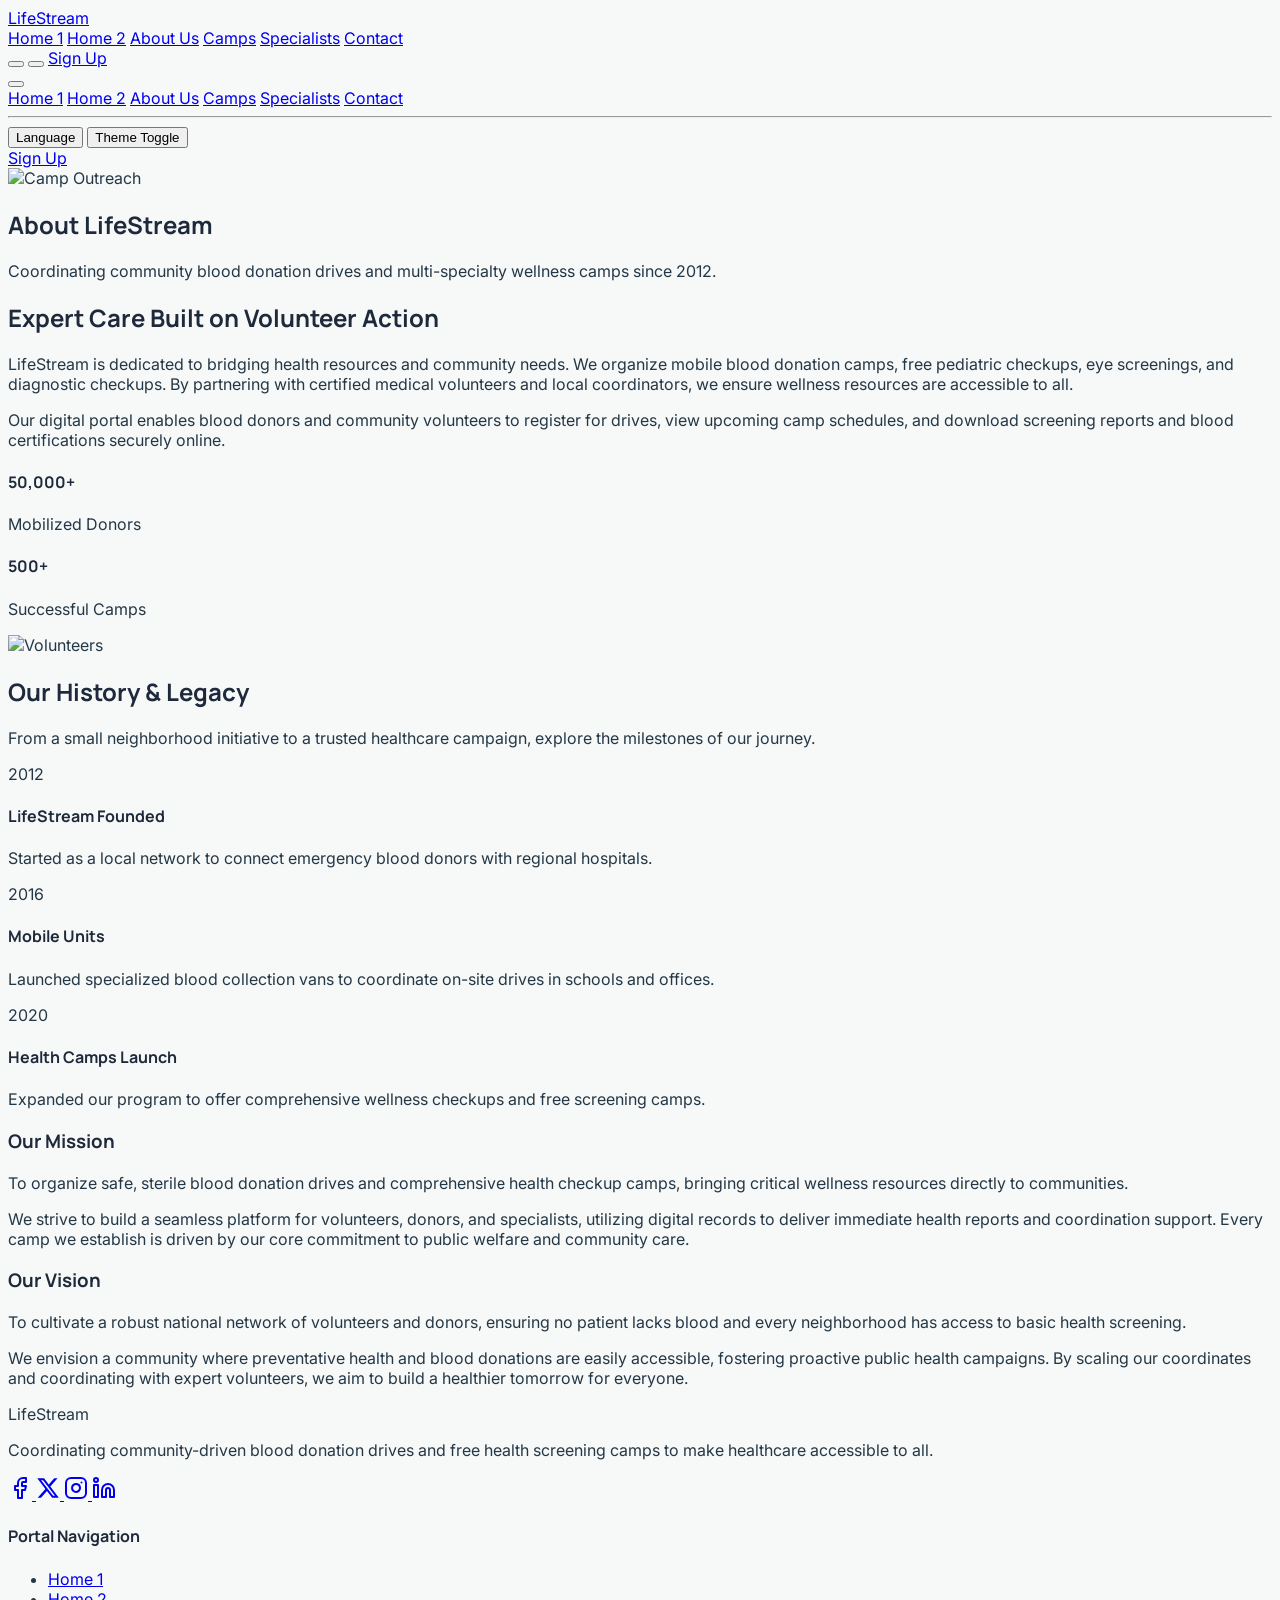
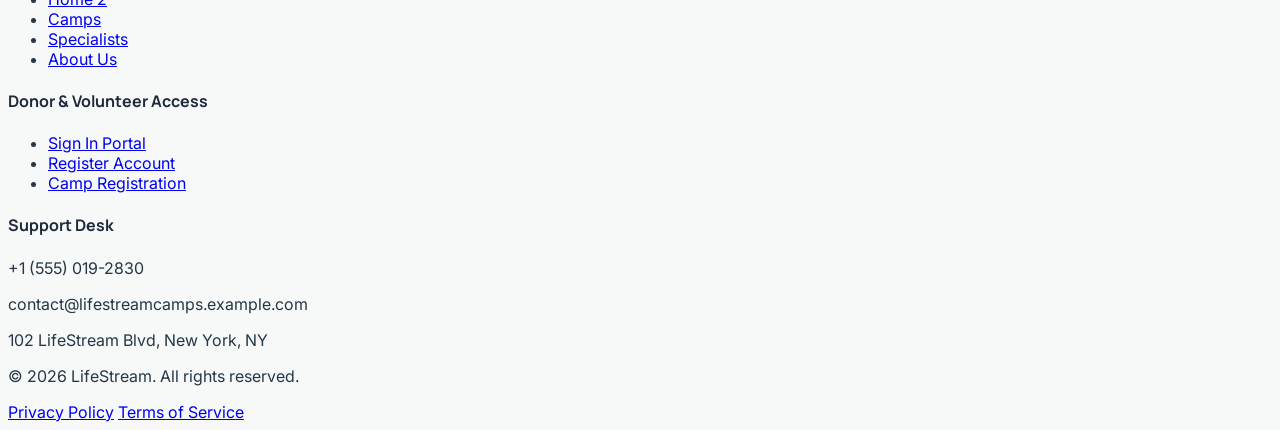
==== about.html @ 820fbcc7 "feat: add favicon, fix RTL toggle, and resolve dark mode contrast issues" ====
<!DOCTYPE html>
<html lang="en" class="light">

<head>
  <meta charset="UTF-8">
  <meta name="viewport" content="width=device-width, initial-scale=1.0">
  <title>LifeStream | About Us</title>
  <meta name="description"
    content="Learn about LifeStream, our mission, vision, and our core dedication to coordinating blood donation drives and free health camps.">

  <!-- Favicon -->
  <link rel="icon" type="image/svg+xml" href="favicon.svg">

  <!-- Tailwind CSS 3 CDN -->
  <script src="https://cdn.tailwindcss.com"></script>
  <script>
    tailwind.config = {
      darkMode: 'class',
      theme: {
        extend: {
          colors: {
            primary: '#D2143A',
            secondary: 'var(--secondary-navy)',
            accent: '#E6A23C',
            softIvory: 'var(--bg-ivory)',
            cardWhite: 'var(--card-white)',
            darkSlate: 'var(--text-slate)',
            primaryHover: '#B10E2E',
            secondaryHover: '#0F172A',
          },
          fontFamily: {
            sans: ['Inter', 'sans-serif'],
            heading: ['Manrope', 'sans-serif'],
          },
          fontSize: {
            '2xs': '0.625rem',
            '3xs': '0.5rem',
          }
        }
      }
    }
  </script>

  <script>
    (function() {
      var saved = localStorage.getItem("hospital-theme");
      var isDark = saved === "dark" || (!saved && window.matchMedia && window.matchMedia("(prefers-color-scheme: dark)").matches);
      if (isDark) {
        document.documentElement.classList.add("dark");
      } else {
        document.documentElement.classList.remove("dark");
      }
    })();
  </script>

  <!-- Custom Styles CSS -->
  <link rel="stylesheet" href="css/style.css">

  <!-- Lucide Icons CDN -->
  <script src="https://unpkg.com/lucide@latest"></script>
</head>

<body
  class="bg-softIvory dark:bg-[#0E1620] text-darkSlate dark:text-gray-200 min-h-screen flex flex-col transition-colors duration-300">

  <!-- Header -->
  <header id="main-header"
    class="sticky top-0 z-40 bg-white/80 dark:bg-[#17222E]/80 backdrop-blur-md border-b border-gray-100 dark:border-gray-800 transition-colors duration-300">
    <div class="max-w-7xl mx-auto px-4 sm:px-6 lg:px-8 h-20 flex items-center justify-between">

      <!-- Brand Logo -->
      <a href="index.html" class="flex items-center gap-3">
        <div
          class="w-10 h-10 rounded-xl bg-primary flex items-center justify-center text-white shadow-md shadow-primary/20">
          <i data-lucide="droplet" class="w-5 h-5"></i>
        </div>
        <span
          class="font-heading text-lg font-extrabold text-secondary dark:text-white leading-tight tracking-tight">LifeStream</span>
      </a>

      <!-- Desktop Nav Link Menu -->
      <nav class="hidden xl:flex items-center gap-8">
        <a href="index.html" class="nav-link text-sm font-medium hover:text-primary transition"
          data-translate="navHome1">Home 1</a>
        <a href="home2.html" class="nav-link text-sm font-medium hover:text-primary transition"
          data-translate="navHome2">Home 2</a>
        <a href="about.html" class="nav-link text-sm font-medium hover:text-primary transition"
          data-translate="navAbout">About Us</a>
        <a href="departments.html" class="nav-link text-sm font-medium hover:text-primary transition"
          data-translate="navDepts">Camps</a>
        <a href="doctors.html" class="nav-link text-sm font-medium hover:text-primary transition"
          data-translate="navDocs">Specialists</a>
        <a href="contact.html" class="nav-link text-sm font-medium hover:text-primary transition"
          data-translate="navContact">Contact</a>
      </nav>

      <!-- CTA & Utility Options -->
      <div class="hidden xl:flex items-center gap-4">

        <!-- RTL Toggle -->
        <button id="lang-toggle-btn"
          class="p-2 border border-gray-200 dark:border-gray-700 rounded-lg hover:bg-gray-50 dark:hover:bg-gray-800 transition text-gray-500 dark:text-gray-400"
          title="Toggle Language/RTL">
          <i data-lucide="arrow-left-right" class="w-4 h-4 text-primary"></i>
        </button>

        <!-- Light/Dark Mode -->
        <button id="theme-toggle-btn"
          class="p-2 border border-gray-200 dark:border-gray-700 rounded-lg hover:bg-gray-50 dark:hover:bg-gray-800 transition text-gray-500 dark:text-gray-400">
          <i id="theme-toggle-icon" data-lucide="moon" class="w-4 h-4"></i>
        </button>

        <!-- Main Sign Up Button -->
        <a id="nav-signup-btn" href="signup.html"
          class="py-2.5 px-5 bg-primary text-white text-sm font-bold rounded-lg hover:bg-primaryHover transition shadow-md shadow-primary/10"
          data-translate="navSignup">
          Sign Up
        </a>
      </div>

      <!-- Mobile navigation menu button -->
      <button id="mobile-menu-btn"
        class="xl:hidden p-2 text-gray-500 dark:text-gray-400 hover:bg-gray-100 dark:hover:bg-gray-800 rounded-lg">
        <i data-lucide="menu" class="w-6 h-6"></i>
      </button>

    </div>

    <!-- Mobile Drawer dropdown -->
    <div id="mobile-menu"
      class="hidden xl:hidden bg-white dark:bg-[#17222E] border-b border-gray-100 dark:border-gray-800 transition-all duration-300">
      <div class="px-4 pt-2 pb-6 space-y-3 flex flex-col">
        <a href="index.html" class="nav-link text-base font-medium py-2">Home 1</a>
        <a href="home2.html" class="nav-link text-base font-medium py-2">Home 2</a>
        <a href="about.html" class="nav-link text-base font-medium py-2">About Us</a>
        <a href="departments.html" class="nav-link text-base font-medium py-2">Camps</a>
        <a href="doctors.html" class="nav-link text-base font-medium py-2">Specialists</a>
        <a href="contact.html" class="nav-link text-base font-medium py-2">Contact</a>

        <hr class="border-gray-100 dark:border-gray-800 my-2">

        <div class="flex items-center justify-between gap-4 py-2">
          <button onclick="window.toggleLanguage()"
            class="flex-1 py-2 border border-gray-200 dark:border-gray-700 text-xs font-semibold rounded-lg flex items-center justify-center gap-1.5">
            <i data-lucide="arrow-left-right" class="w-3.5 h-3.5 text-primary"></i>
            <span>Language</span>
          </button>
          <button onclick="window.toggleTheme()"
            class="flex-1 py-2 border border-gray-200 dark:border-gray-700 text-xs font-semibold rounded-lg flex items-center justify-center gap-1.5 text-gray-500 dark:text-gray-400">
            <i data-lucide="moon" class="w-3.5 h-3.5"></i>
            <span>Theme Toggle</span>
          </button>
        </div>

        <a id="mobile-signup-btn" href="signup.html"
          class="block text-center py-2.5 bg-primary text-white font-bold rounded-lg shadow-sm"
          data-translate="navSignup">Sign Up</a>
      </div>
    </div>
  </header>

  <!-- Title Banner -->
  <section class="relative bg-secondary text-white py-16 text-center overflow-hidden">
    <img src="https://images.pexels.com/photos/6129035/pexels-photo-6129035.jpeg" alt="Camp Outreach"
      class="absolute inset-0 w-full h-full object-cover opacity-35">
    <div class="absolute inset-0 split-hero-overlay opacity-80"></div>
    <div class="max-w-7xl mx-auto px-4 relative z-10">
      <h1 class="text-white text-3xl sm:text-4xl font-extrabold" data-translate="navAbout">About LifeStream</h1>
      <p class="text-gray-300 text-sm mt-3 max-w-xl mx-auto">Coordinating community blood donation drives and multi-specialty wellness camps since 2012.</p>
    </div>
  </section>

  <!-- Institutional Presentation -->
  <section class="max-w-7xl mx-auto px-4 sm:px-6 lg:px-8 py-20 flex-1">
    <div class="grid grid-cols-1 lg:grid-cols-2 gap-12 items-center">
      <div>
        <h2 class="text-3xl font-extrabold text-secondary dark:text-white mb-6">Expert Care Built on Volunteer Action</h2>
        <p class="text-gray-600 dark:text-gray-400 text-sm mb-4 leading-relaxed font-sans">LifeStream is dedicated to bridging health resources and community needs. We organize mobile blood donation camps, free pediatric checkups, eye screenings, and diagnostic checkups. By partnering with certified medical volunteers and local coordinators, we ensure wellness resources are accessible to all.</p>
        <p class="text-gray-600 dark:text-gray-400 text-sm mb-6 leading-relaxed font-sans">Our digital portal enables blood donors and community volunteers to register for drives, view upcoming camp schedules, and download screening reports and blood certifications securely online.</p>

        <div class="grid grid-cols-2 gap-4">
          <div class="p-4 bg-white dark:bg-cardWhite rounded-xl border border-gray-100 dark:border-gray-800">
            <h4 class="font-bold text-primary text-xl">50,000+</h4>
            <p class="text-xs text-gray-500">Mobilized Donors</p>
          </div>
          <div class="p-4 bg-white dark:bg-cardWhite rounded-xl border border-gray-100 dark:border-gray-800">
            <h4 class="font-bold text-primary text-xl">500+</h4>
            <p class="text-xs text-gray-500">Successful Camps</p>
          </div>
        </div>
      </div>

      <div
        class="bg-gray-100 rounded-3xl overflow-hidden shadow-xl border border-gray-100 dark:border-gray-800 h-[380px]">
        <img src="https://images.unsplash.com/photo-1576091160550-2173dba999ef?q=80&w=1200" alt="Volunteers"
          class="w-full h-full object-cover">
      </div>
    </div>
  </section>

  <!-- History & Legacy -->
  <section class="max-w-7xl mx-auto px-4 sm:px-6 lg:px-8 py-20 border-t border-gray-100 dark:border-gray-800">
    <div class="text-center mb-12">
      <h2 class="text-3xl font-extrabold text-secondary dark:text-white mb-4">Our History & Legacy</h2>
      <p class="text-gray-600 dark:text-gray-400 text-sm max-w-2xl mx-auto">From a small neighborhood initiative to a trusted healthcare campaign, explore the milestones of our journey.</p>
    </div>
    
    <div class="grid grid-cols-1 md:grid-cols-3 gap-8">
      <!-- 2012 -->
      <div class="p-8 bg-white dark:bg-cardWhite rounded-2xl border border-gray-100 dark:border-gray-800 shadow-sm relative overflow-hidden group hover:-translate-y-1 transition-all duration-300">
        <div class="absolute top-0 right-0 w-24 h-24 bg-primary/5 rounded-bl-full -mr-4 -mt-4 transition-transform group-hover:scale-110"></div>
        <span class="text-primary font-extrabold text-3xl block mb-4">2012</span>
        <h4 class="text-lg font-bold text-secondary dark:text-white mb-2 relative z-10">LifeStream Founded</h4>
        <p class="text-gray-600 dark:text-gray-400 text-sm leading-relaxed relative z-10">Started as a local network to connect emergency blood donors with regional hospitals.</p>
      </div>
      <!-- 2016 -->
      <div class="p-8 bg-white dark:bg-cardWhite rounded-2xl border border-gray-100 dark:border-gray-800 shadow-sm relative overflow-hidden group hover:-translate-y-1 transition-all duration-300">
        <div class="absolute top-0 right-0 w-24 h-24 bg-primary/5 rounded-bl-full -mr-4 -mt-4 transition-transform group-hover:scale-110"></div>
        <span class="text-primary font-extrabold text-3xl block mb-4">2016</span>
        <h4 class="text-lg font-bold text-secondary dark:text-white mb-2 relative z-10">Mobile Units</h4>
        <p class="text-gray-600 dark:text-gray-400 text-sm leading-relaxed relative z-10">Launched specialized blood collection vans to coordinate on-site drives in schools and offices.</p>
      </div>
      <!-- 2020 -->
      <div class="p-8 bg-white dark:bg-cardWhite rounded-2xl border border-gray-100 dark:border-gray-800 shadow-sm relative overflow-hidden group hover:-translate-y-1 transition-all duration-300">
        <div class="absolute top-0 right-0 w-24 h-24 bg-primary/5 rounded-bl-full -mr-4 -mt-4 transition-transform group-hover:scale-110"></div>
        <span class="text-primary font-extrabold text-3xl block mb-4">2020</span>
        <h4 class="text-lg font-bold text-secondary dark:text-white mb-2 relative z-10">Health Camps Launch</h4>
        <p class="text-gray-600 dark:text-gray-400 text-sm leading-relaxed relative z-10">Expanded our program to offer comprehensive wellness checkups and free screening camps.</p>
      </div>
    </div>
  </section>

  <!-- Mission & Vision -->
  <section class="bg-white dark:bg-[#111A24] py-20 transition-colors duration-300">
    <div class="max-w-7xl mx-auto px-4 sm:px-6 lg:px-8">
      <div class="grid grid-cols-1 md:grid-cols-2 gap-8">
        <div class="p-8 bg-softIvory dark:bg-cardWhite border border-gray-100 dark:border-gray-800 rounded-2xl">
          <h3 class="text-xl font-bold text-secondary dark:text-white mb-4">Our Mission</h3>
          <p class="text-gray-600 dark:text-gray-400 text-sm leading-relaxed mb-4">To organize safe, sterile blood donation drives and comprehensive health checkup camps, bringing critical wellness resources directly to communities.</p>
          <p class="text-gray-600 dark:text-gray-400 text-sm leading-relaxed">We strive to build a seamless platform for volunteers, donors, and specialists, utilizing digital records to deliver immediate health reports and coordination support. Every camp we establish is driven by our core commitment to public welfare and community care.</p>
        </div>
        <div class="p-8 bg-softIvory dark:bg-cardWhite border border-gray-100 dark:border-gray-800 rounded-2xl">
          <h3 class="text-xl font-bold text-secondary dark:text-white mb-4">Our Vision</h3>
          <p class="text-gray-600 dark:text-gray-400 text-sm leading-relaxed mb-4">To cultivate a robust national network of volunteers and donors, ensuring no patient lacks blood and every neighborhood has access to basic health screening.</p>
          <p class="text-gray-600 dark:text-gray-400 text-sm leading-relaxed">We envision a community where preventative health and blood donations are easily accessible, fostering proactive public health campaigns. By scaling our coordinates and coordinating with expert volunteers, we aim to build a healthier tomorrow for everyone.</p>
        </div>
      </div>
    </div>
  </section>

  <!-- Footer -->
  <footer id="main-footer"
    class="bg-[#1E293B] dark:bg-[#17222E] text-white pt-16 pb-8 border-t border-white/5 transition-colors duration-300">
    <div class="max-w-7xl mx-auto px-4 sm:px-6 lg:px-8 grid grid-cols-1 md:grid-cols-4 gap-12 mb-12">
      <div>
        <div class="flex items-center gap-3 mb-6">
          <div class="w-10 h-10 rounded-xl bg-primary flex items-center justify-center text-white">
            <i data-lucide="droplet" class="w-5 h-5"></i>
          </div>
          <span class="font-heading text-base font-extrabold tracking-tight">LifeStream</span>
        </div>
        <p class="text-gray-400 text-xs leading-relaxed max-w-xs mb-6" data-translate="footerText">
          Coordinating community-driven blood donation drives and free health screening camps to make healthcare accessible to all.
        </p>
        <div class="flex gap-3">
          <a href="#" onclick="event.preventDefault();" class="w-8 h-8 rounded-lg bg-white/5 hover:bg-primary hover:text-white flex items-center justify-center text-gray-400 transition" title="Facebook">
            <svg xmlns="http://www.w3.org/2000/svg" width="24" height="24" viewBox="0 0 24 24" fill="none" stroke="currentColor" stroke-width="2" stroke-linecap="round" stroke-linejoin="round" class="w-4 h-4"><path d="M18 2h-3a5 5 0 0 0-5 5v3H7v4h3v8h4v-8h3l1-4h-4V7a1 1 0 0 1 1-1h3z"></path></svg>
          </a>
          <a href="#" onclick="event.preventDefault();" class="w-8 h-8 rounded-lg bg-white/5 hover:bg-primary hover:text-white flex items-center justify-center text-gray-400 transition" title="X (Twitter)">
            <svg xmlns="http://www.w3.org/2000/svg" width="24" height="24" viewBox="0 0 24 24" fill="currentColor" class="w-4 h-4"><path d="M18.244 2.25h3.308l-7.227 8.26 8.502 11.24H16.17l-5.214-6.817L4.99 21.75H1.68l7.73-8.835L1.254 2.25H8.08l4.713 6.231zm-1.161 17.52h1.833L7.084 4.126H5.117z"/></svg>
          </a>
          <a href="#" onclick="event.preventDefault();" class="w-8 h-8 rounded-lg bg-white/5 hover:bg-primary hover:text-white flex items-center justify-center text-gray-400 transition" title="Instagram">
            <svg xmlns="http://www.w3.org/2000/svg" width="24" height="24" viewBox="0 0 24 24" fill="none" stroke="currentColor" stroke-width="2" stroke-linecap="round" stroke-linejoin="round" class="w-4 h-4"><rect width="20" height="20" x="2" y="2" rx="5" ry="5"></rect><path d="M16 11.37A4 4 0 1 1 12.63 8 4 4 0 0 1 16 11.37z"></path><line x1="17.5" x2="17.51" y1="6.5" y2="6.5"></line></svg>
          </a>
          <a href="#" onclick="event.preventDefault();" class="w-8 h-8 rounded-lg bg-white/5 hover:bg-primary hover:text-white flex items-center justify-center text-gray-400 transition" title="LinkedIn">
            <svg xmlns="http://www.w3.org/2000/svg" width="24" height="24" viewBox="0 0 24 24" fill="none" stroke="currentColor" stroke-width="2" stroke-linecap="round" stroke-linejoin="round" class="w-4 h-4"><path d="M16 8a6 6 0 0 1 6 6v7h-4v-7a2 2 0 0 0-2-2 2 2 0 0 0-2 2v7h-4v-7a6 6 0 0 1 6-6z"></path><rect width="4" height="12" x="2" y="9"></rect><circle cx="4" cy="4" r="2"></circle></svg>
          </a>
        </div>
      </div>

      <div>
        <h4 class="font-extrabold text-sm mb-6 uppercase tracking-wider text-primary">Portal Navigation</h4>
        <ul class="space-y-3.5 text-xs text-gray-400">
          <li><a href="index.html" class="hover:text-white transition">Home 1</a></li>
          <li><a href="home2.html" class="hover:text-white transition">Home 2</a></li>
          <li><a href="departments.html" class="hover:text-white transition">Camps</a></li>
          <li><a href="doctors.html" class="hover:text-white transition">Specialists</a></li>
          <li><a href="about.html" class="hover:text-white transition">About Us</a></li>
        </ul>
      </div>

      <div>
        <h4 class="font-extrabold text-sm mb-6 uppercase tracking-wider text-primary">Donor & Volunteer Access</h4>
        <ul class="space-y-3.5 text-xs text-gray-400">
          <li><a href="login.html" class="hover:text-white transition">Sign In Portal</a></li>
          <li><a href="signup.html" class="hover:text-white transition">Register Account</a></li>
          <li><a href="contact.html" class="hover:text-white transition">Camp Registration</a></li>
        </ul>
      </div>

      <div>
        <h4 class="font-extrabold text-sm mb-6 uppercase tracking-wider text-primary">Support Desk</h4>
        <div class="space-y-4 text-xs text-gray-400">
          <p class="flex items-center gap-2"><i data-lucide="phone" class="w-4 h-4 text-primary shrink-0"></i> <span>+1 (555) 019-2830</span></p>
          <p class="flex items-center gap-2"><i data-lucide="mail" class="w-4 h-4 text-primary shrink-0"></i> <span>contact@lifestreamcamps.example.com</span></p>
          <p class="flex items-center gap-2"><i data-lucide="map-pin" class="w-4 h-4 text-primary shrink-0"></i> <span>102 LifeStream Blvd, New York, NY</span></p>
        </div>
      </div>
    </div>

    <div
      class="max-w-7xl mx-auto px-4 sm:px-6 lg:px-8 border-t border-white/5 pt-8 text-center flex flex-col sm:flex-row justify-between items-center gap-4 text-xs text-gray-500">
      <p>&copy; 2026 LifeStream. All rights reserved.</p>
      <div class="flex gap-6">
        <a href="#" onclick="event.preventDefault();" class="hover:underline">Privacy Policy</a>
        <a href="#" onclick="event.preventDefault();" class="hover:underline">Terms of Service</a>
      </div>
    </div>
  </footer>

  <div id="toast-container" class="fixed bottom-6 right-6 z-50 flex flex-col gap-3 max-w-sm pointer-events-none"></div>

  <!-- Scripts -->
  <script src="js/data.js"></script>
  <script src="js/app.js"></script>
</body>

</html>
---- css/style.css ----
/* Hospital Outpatient Appointment Portal - Custom Styling */

@import url('https://fonts.googleapis.com/css2?family=Manrope:wght@400;500;600;700;800&family=Inter:wght@300;400;500;600;700&display=swap');

:root {
  --primary-teal: #D2143A;
  --secondary-navy: #1E293B;
  --accent-amber: #E6A23C;
  --bg-ivory: #F7F9F8;
  --card-white: #FFFFFF;
  --text-slate: #243746;
  
  --primary-teal-hover: #B10E2E;
  --secondary-navy-hover: #0F172A;
}

/* Base resets & typography */
body {
  font-family: 'Inter', sans-serif;
  background-color: var(--bg-ivory);
  color: var(--text-slate);
  transition: background-color 0.3s ease, color 0.3s ease;
  overflow-x: hidden;
}

h1, h2, h3, h4, h5, h6 {
  font-family: 'Manrope', sans-serif;
  color: var(--secondary-navy);
}

/* Custom Scrollbar */
::-webkit-scrollbar {
  width: 8px;
}
::-webkit-scrollbar-track {
  background: #F1F1F1;
}
::-webkit-scrollbar-thumb {
  background: var(--primary-teal);
  border-radius: 4px;
}
::-webkit-scrollbar-thumb:hover {
  background: var(--primary-teal-hover);
}

/* Light / Dark Mode customizations */
.dark {
  --bg-ivory: #0E1620;
  --card-white: #17222E;
  --text-slate: #E2E8F0;
  --secondary-navy: #F7F9F8;
}

.dark h1, .dark h2, .dark h3, .dark h4, .dark h5, .dark h6 {
  color: #FFFFFF;
}

/* Fade-in Transition for SPA Views */
.view-section {
  display: none;
  opacity: 0;
  transform: translateY(10px);
  transition: opacity 0.4s ease, transform 0.4s ease;
}

.view-section.active {
  display: block;
  opacity: 1;
  transform: translateY(0);
}

/* Premium shadows & hover effects */
.premium-shadow {
  box-shadow: 0 4px 20px -2px rgba(22, 50, 79, 0.05), 0 2px 8px -1px rgba(22, 50, 79, 0.03);
}

.premium-shadow-hover {
  transition: transform 0.3s cubic-bezier(0.16, 1, 0.3, 1), box-shadow 0.3s ease;
}

.premium-shadow-hover:hover {
  transform: translateY(-4px);
  box-shadow: 0 20px 25px -5px rgba(22, 50, 79, 0.08), 0 10px 10px -5px rgba(22, 50, 79, 0.04);
}

/* Split Hero layout gradient overlay */
.split-hero-overlay {
  background: linear-gradient(135deg, rgba(30, 41, 59, 0.9) 0%, rgba(210, 20, 58, 0.8) 100%);
}

/* Glassmorphism subtle overlay */
.glass-effect {
  background: rgba(255, 255, 255, 0.7);
  backdrop-filter: blur(12px);
  -webkit-backdrop-filter: blur(12px);
  border: 1px solid rgba(255, 255, 255, 0.2);
}

.dark .glass-effect {
  background: rgba(23, 34, 46, 0.7);
  border: 1px solid rgba(255, 255, 255, 0.05);
}

/* Button & interactive animations */
.btn-primary {
  background-color: var(--primary-teal);
  color: #FFFFFF;
  transition: all 0.2s ease;
}
.btn-primary:hover {
  background-color: var(--primary-teal-hover);
  transform: translateY(-1px);
}

.btn-secondary {
  background-color: var(--secondary-navy);
  color: #FFFFFF;
  transition: all 0.2s ease;
}
.btn-secondary:hover {
  background-color: var(--secondary-navy-hover);
  transform: translateY(-1px);
}

/* RTL Text-Alignment Utility Override */
[dir="rtl"] {
  text-align: right;
}

[dir="rtl"] .rtl-left-align {
  text-align: left;
}

[dir="rtl"] .rtl-flex-row-reverse {
  flex-direction: row-reverse;
}

/* Pulse Glow for Status */
.status-glow-active {
  box-shadow: 0 0 0 0 rgba(8, 127, 140, 0.7);
  animation: pulse-active 2s infinite;
}

@keyframes pulse-active {
  0% {
    transform: scale(0.95);
    box-shadow: 0 0 0 0 rgba(8, 127, 140, 0.7);
  }
  70% {
    transform: scale(1);
    box-shadow: 0 0 0 6px rgba(8, 127, 140, 0);
  }
  100% {
    transform: scale(0.95);
    box-shadow: 0 0 0 0 rgba(8, 127, 140, 0);
  }
}
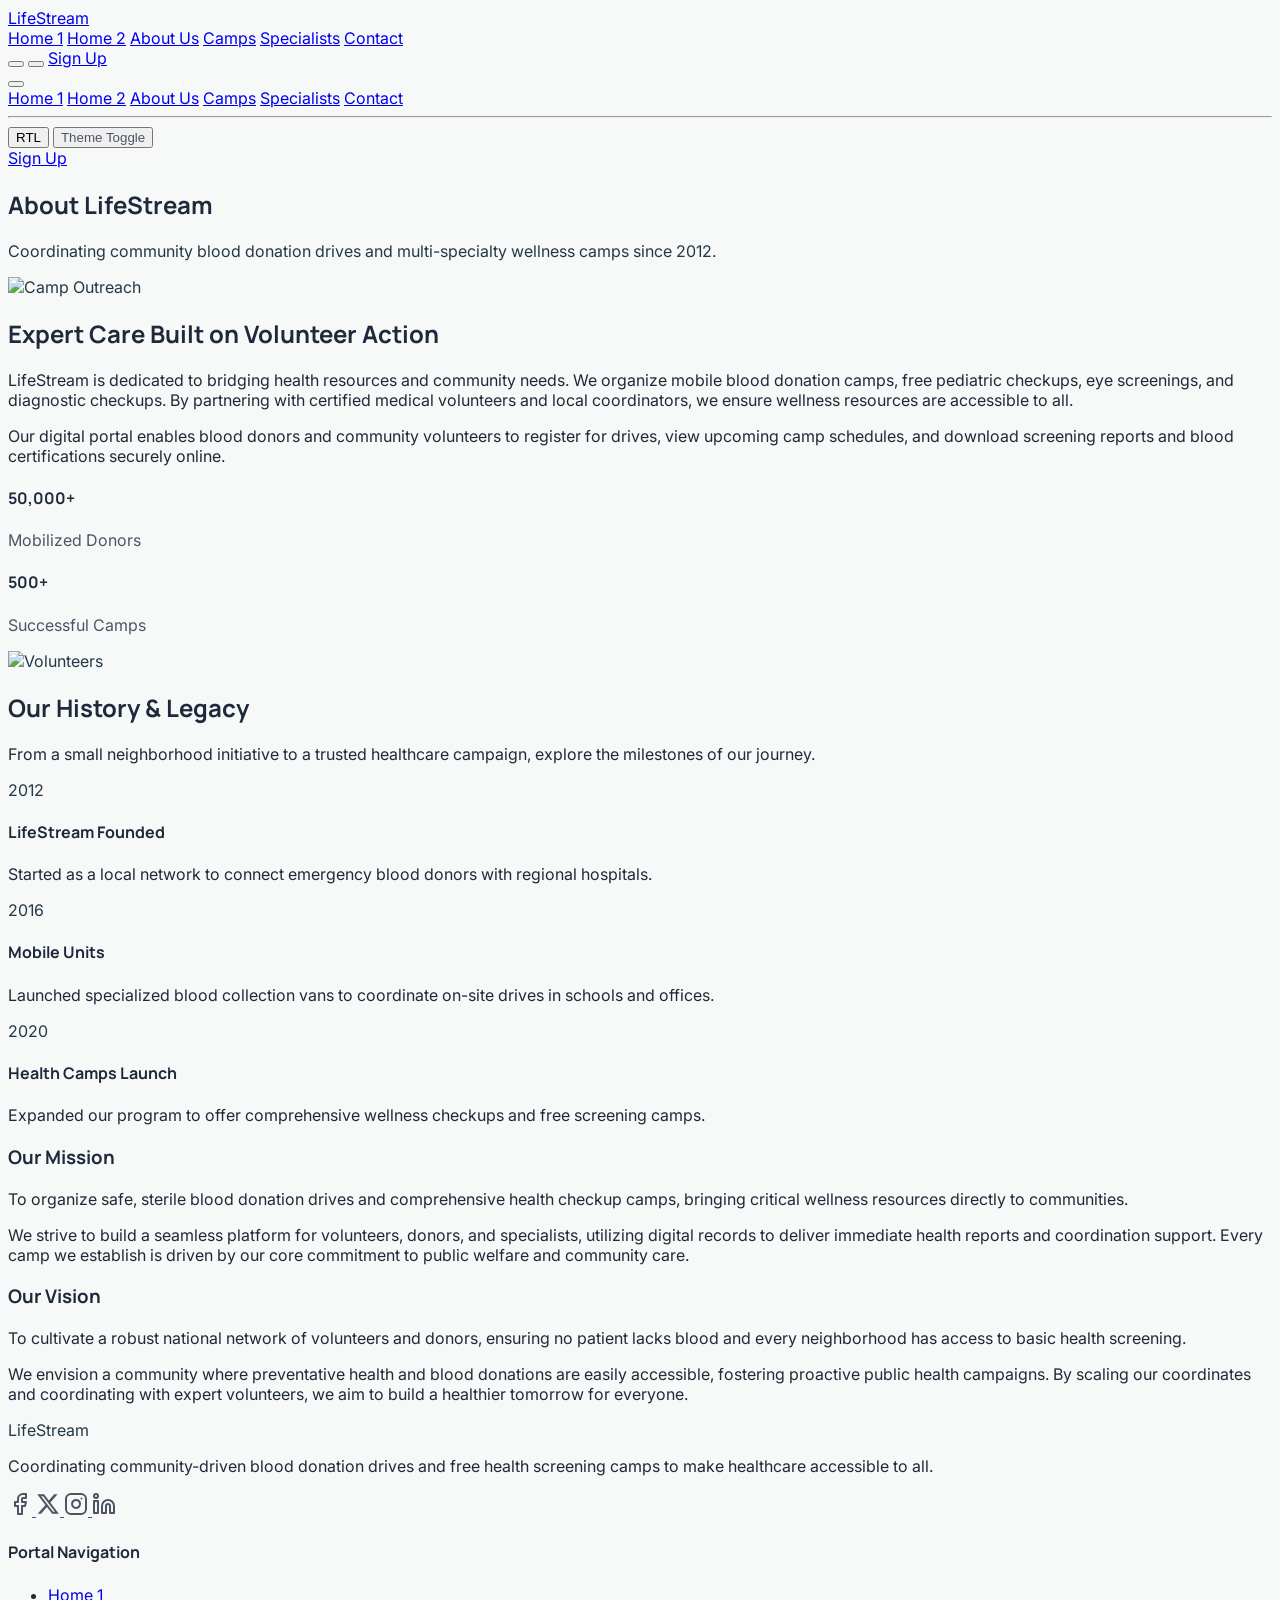
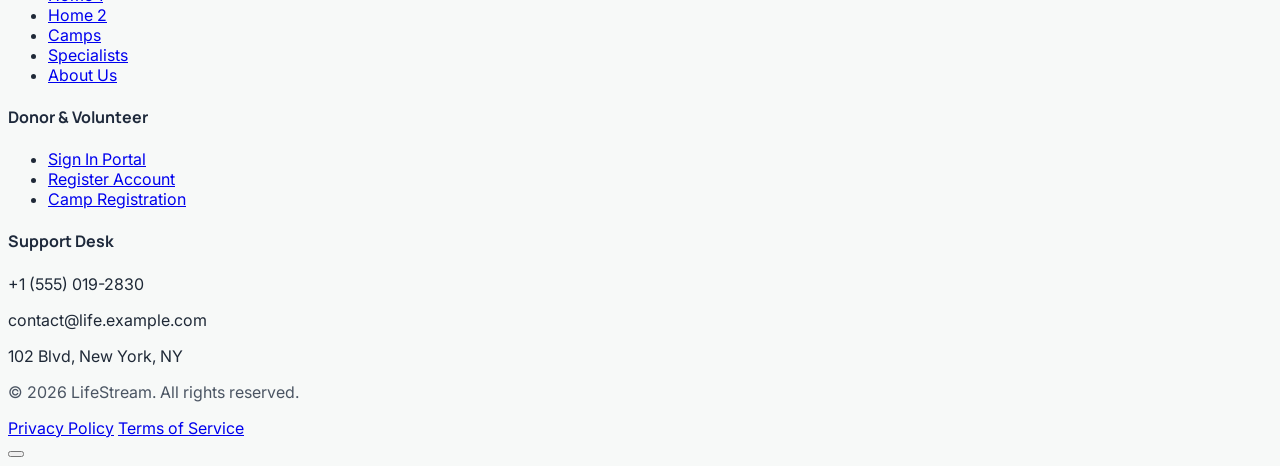
==== commit 75a5c2dc: "U" ====
--- a/about.html
+++ b/about.html
@@ -33,8 +33,12 @@
             heading: ['Manrope', 'sans-serif'],
           },
           fontSize: {
-            '2xs': '0.625rem',
-            '3xs': '0.5rem',
+            '2xs': '0.675rem',
+            '3xs': '0.55rem',
+            'xs': '0.8rem',
+            'sm': '0.925rem',
+            'base': '1.05rem',
+            'lg': '1.175rem',
           }
         }
       }
@@ -61,7 +65,7 @@
 </head>
 
 <body
-  class="bg-softIvory dark:bg-[#0E1620] text-darkSlate dark:text-gray-200 min-h-screen flex flex-col transition-colors duration-300">
+  class="bg-softIvory dark:bg-[#0E1620] text-darkSlate dark:text-gray-200 min-h-screen flex flex-col transition-colors duration-300 watermark-bg">
 
   <!-- Header -->
   <header id="main-header"
@@ -79,7 +83,7 @@
       </a>
 
       <!-- Desktop Nav Link Menu -->
-      <nav class="hidden xl:flex items-center gap-8">
+      <nav class="hidden lg:flex items-center lg:gap-4 xl:gap-8">
         <a href="index.html" class="nav-link text-sm font-medium hover:text-primary transition"
           data-translate="navHome1">Home 1</a>
         <a href="home2.html" class="nav-link text-sm font-medium hover:text-primary transition"
@@ -95,7 +99,7 @@
       </nav>
 
       <!-- CTA & Utility Options -->
-      <div class="hidden xl:flex items-center gap-4">
+      <div class="hidden lg:flex items-center gap-3 xl:gap-4">
 
         <!-- RTL Toggle -->
         <button id="lang-toggle-btn"
@@ -107,7 +111,7 @@
         <!-- Light/Dark Mode -->
         <button id="theme-toggle-btn"
           class="p-2 border border-gray-200 dark:border-gray-700 rounded-lg hover:bg-gray-50 dark:hover:bg-gray-800 transition text-gray-500 dark:text-gray-400">
-          <i id="theme-toggle-icon" data-lucide="moon" class="w-4 h-4"></i>
+          <i id="theme-toggle-icon" data-lucide="moon" class="w-4 h-4 text-primary"></i>
         </button>
 
         <!-- Main Sign Up Button -->
@@ -120,7 +124,7 @@
 
       <!-- Mobile navigation menu button -->
       <button id="mobile-menu-btn"
-        class="xl:hidden p-2 text-gray-500 dark:text-gray-400 hover:bg-gray-100 dark:hover:bg-gray-800 rounded-lg">
+        class="lg:hidden p-2 text-gray-500 dark:text-gray-400 hover:bg-gray-100 dark:hover:bg-gray-800 rounded-lg">
         <i data-lucide="menu" class="w-6 h-6"></i>
       </button>
 
@@ -128,7 +132,7 @@
 
     <!-- Mobile Drawer dropdown -->
     <div id="mobile-menu"
-      class="hidden xl:hidden bg-white dark:bg-[#17222E] border-b border-gray-100 dark:border-gray-800 transition-all duration-300">
+      class="hidden lg:hidden bg-white dark:bg-[#17222E] border-b border-gray-100 dark:border-gray-800 transition-all duration-300">
       <div class="px-4 pt-2 pb-6 space-y-3 flex flex-col">
         <a href="index.html" class="nav-link text-base font-medium py-2">Home 1</a>
         <a href="home2.html" class="nav-link text-base font-medium py-2">Home 2</a>
@@ -143,11 +147,11 @@
           <button onclick="window.toggleLanguage()"
             class="flex-1 py-2 border border-gray-200 dark:border-gray-700 text-xs font-semibold rounded-lg flex items-center justify-center gap-1.5">
             <i data-lucide="arrow-left-right" class="w-3.5 h-3.5 text-primary"></i>
-            <span>Language</span>
+            <span>RTL</span>
           </button>
           <button onclick="window.toggleTheme()"
             class="flex-1 py-2 border border-gray-200 dark:border-gray-700 text-xs font-semibold rounded-lg flex items-center justify-center gap-1.5 text-gray-500 dark:text-gray-400">
-            <i data-lucide="moon" class="w-3.5 h-3.5"></i>
+            <i id="mobile-theme-icon" data-lucide="moon" class="w-3.5 h-3.5 text-primary"></i>
             <span>Theme Toggle</span>
           </button>
         </div>
@@ -160,13 +164,19 @@
   </header>
 
   <!-- Title Banner -->
-  <section class="relative bg-secondary text-white py-16 text-center overflow-hidden">
-    <img src="https://images.pexels.com/photos/6129035/pexels-photo-6129035.jpeg" alt="Camp Outreach"
-      class="absolute inset-0 w-full h-full object-cover opacity-35">
-    <div class="absolute inset-0 split-hero-overlay opacity-80"></div>
-    <div class="max-w-7xl mx-auto px-4 relative z-10">
-      <h1 class="text-white text-3xl sm:text-4xl font-extrabold" data-translate="navAbout">About LifeStream</h1>
-      <p class="text-gray-300 text-sm mt-3 max-w-xl mx-auto">Coordinating community blood donation drives and multi-specialty wellness camps since 2012.</p>
+  <section class="relative bg-secondary text-white overflow-hidden py-16 lg:py-20">
+    <div class="absolute inset-0 split-hero-overlay opacity-90"></div>
+    <div class="max-w-7xl mx-auto px-4 sm:px-6 lg:px-8 relative z-10 grid grid-cols-1 lg:grid-cols-12 gap-8 lg:gap-12 items-center">
+      <div class="lg:col-span-7 text-center lg:text-left">
+        <h1 class="text-white text-3xl sm:text-4xl lg:text-5xl font-extrabold leading-tight" data-translate="navAbout">About LifeStream</h1>
+        <p class="text-gray-300 text-sm sm:text-base mt-4 max-w-xl mx-auto lg:mx-0">Coordinating community blood donation drives and multi-specialty wellness camps since 2012.</p>
+      </div>
+      <div class="lg:col-span-5 relative">
+        <div class="absolute inset-0 bg-primary rounded-2xl rotate-3 opacity-20"></div>
+        <div class="relative rounded-2xl overflow-hidden shadow-xl border-2 border-white/10">
+          <img src="https://sbfindia.org/wp-content/uploads/2021/06/201085013_2586274251675097_1615532398646337329_n.jpg" alt="Camp Outreach" class="w-full h-48 sm:h-64 md:h-[400px] lg:h-64 object-cover">
+        </div>
+      </div>
     </div>
   </section>
 
@@ -192,7 +202,7 @@
 
       <div
         class="bg-gray-100 rounded-3xl overflow-hidden shadow-xl border border-gray-100 dark:border-gray-800 h-[380px]">
-        <img src="https://images.unsplash.com/photo-1576091160550-2173dba999ef?q=80&w=1200" alt="Volunteers"
+        <img src="https://easternmirror-assets.s3.ap-south-1.amazonaws.com/images/article/World%20Blood%20Donor%20Day-1750256791049.jpeg" alt="Volunteers"
           class="w-full h-full object-cover">
       </div>
     </div>
@@ -250,66 +260,66 @@
 
   <!-- Footer -->
   <footer id="main-footer"
-    class="bg-[#1E293B] dark:bg-[#17222E] text-white pt-16 pb-8 border-t border-white/5 transition-colors duration-300">
-    <div class="max-w-7xl mx-auto px-4 sm:px-6 lg:px-8 grid grid-cols-1 md:grid-cols-4 gap-12 mb-12">
+    class="bg-white dark:bg-[#17222E] text-darkSlate dark:text-gray-300 pt-16 pb-8 border-t border-gray-100 dark:border-gray-800/50 transition-colors duration-300">
+    <div class="max-w-7xl mx-auto px-4 sm:px-6 lg:px-8 grid grid-cols-1 md:grid-cols-2 lg:grid-cols-4 gap-8 md:gap-12 mb-12">
       <div>
         <div class="flex items-center gap-3 mb-6">
           <div class="w-10 h-10 rounded-xl bg-primary flex items-center justify-center text-white">
             <i data-lucide="droplet" class="w-5 h-5"></i>
           </div>
-          <span class="font-heading text-base font-extrabold tracking-tight">LifeStream</span>
-        </div>
-        <p class="text-gray-400 text-xs leading-relaxed max-w-xs mb-6" data-translate="footerText">
+          <span class="font-heading text-lg font-extrabold tracking-tight leading-tight text-secondary dark:text-white">LifeStream</span>
+        </div>
+        <p class="text-gray-600 dark:text-gray-400 text-sm leading-relaxed max-w-xs mb-6" data-translate="footerText">
           Coordinating community-driven blood donation drives and free health screening camps to make healthcare accessible to all.
         </p>
         <div class="flex gap-3">
-          <a href="#" onclick="event.preventDefault();" class="w-8 h-8 rounded-lg bg-white/5 hover:bg-primary hover:text-white flex items-center justify-center text-gray-400 transition" title="Facebook">
+          <a href="#" onclick="event.preventDefault();" class="w-8 h-8 rounded-lg bg-gray-100 dark:bg-white/5 hover:bg-primary hover:text-white flex items-center justify-center text-gray-500 dark:text-gray-400 transition" title="Facebook">
             <svg xmlns="http://www.w3.org/2000/svg" width="24" height="24" viewBox="0 0 24 24" fill="none" stroke="currentColor" stroke-width="2" stroke-linecap="round" stroke-linejoin="round" class="w-4 h-4"><path d="M18 2h-3a5 5 0 0 0-5 5v3H7v4h3v8h4v-8h3l1-4h-4V7a1 1 0 0 1 1-1h3z"></path></svg>
           </a>
-          <a href="#" onclick="event.preventDefault();" class="w-8 h-8 rounded-lg bg-white/5 hover:bg-primary hover:text-white flex items-center justify-center text-gray-400 transition" title="X (Twitter)">
+          <a href="#" onclick="event.preventDefault();" class="w-8 h-8 rounded-lg bg-gray-100 dark:bg-white/5 hover:bg-primary hover:text-white flex items-center justify-center text-gray-500 dark:text-gray-400 transition" title="X (Twitter)">
             <svg xmlns="http://www.w3.org/2000/svg" width="24" height="24" viewBox="0 0 24 24" fill="currentColor" class="w-4 h-4"><path d="M18.244 2.25h3.308l-7.227 8.26 8.502 11.24H16.17l-5.214-6.817L4.99 21.75H1.68l7.73-8.835L1.254 2.25H8.08l4.713 6.231zm-1.161 17.52h1.833L7.084 4.126H5.117z"/></svg>
           </a>
-          <a href="#" onclick="event.preventDefault();" class="w-8 h-8 rounded-lg bg-white/5 hover:bg-primary hover:text-white flex items-center justify-center text-gray-400 transition" title="Instagram">
+          <a href="#" onclick="event.preventDefault();" class="w-8 h-8 rounded-lg bg-gray-100 dark:bg-white/5 hover:bg-primary hover:text-white flex items-center justify-center text-gray-500 dark:text-gray-400 transition" title="Instagram">
             <svg xmlns="http://www.w3.org/2000/svg" width="24" height="24" viewBox="0 0 24 24" fill="none" stroke="currentColor" stroke-width="2" stroke-linecap="round" stroke-linejoin="round" class="w-4 h-4"><rect width="20" height="20" x="2" y="2" rx="5" ry="5"></rect><path d="M16 11.37A4 4 0 1 1 12.63 8 4 4 0 0 1 16 11.37z"></path><line x1="17.5" x2="17.51" y1="6.5" y2="6.5"></line></svg>
           </a>
-          <a href="#" onclick="event.preventDefault();" class="w-8 h-8 rounded-lg bg-white/5 hover:bg-primary hover:text-white flex items-center justify-center text-gray-400 transition" title="LinkedIn">
+          <a href="#" onclick="event.preventDefault();" class="w-8 h-8 rounded-lg bg-gray-100 dark:bg-white/5 hover:bg-primary hover:text-white flex items-center justify-center text-gray-500 dark:text-gray-400 transition" title="LinkedIn">
             <svg xmlns="http://www.w3.org/2000/svg" width="24" height="24" viewBox="0 0 24 24" fill="none" stroke="currentColor" stroke-width="2" stroke-linecap="round" stroke-linejoin="round" class="w-4 h-4"><path d="M16 8a6 6 0 0 1 6 6v7h-4v-7a2 2 0 0 0-2-2 2 2 0 0 0-2 2v7h-4v-7a6 6 0 0 1 6-6z"></path><rect width="4" height="12" x="2" y="9"></rect><circle cx="4" cy="4" r="2"></circle></svg>
           </a>
         </div>
       </div>
 
       <div>
-        <h4 class="font-extrabold text-sm mb-6 uppercase tracking-wider text-primary">Portal Navigation</h4>
-        <ul class="space-y-3.5 text-xs text-gray-400">
-          <li><a href="index.html" class="hover:text-white transition">Home 1</a></li>
-          <li><a href="home2.html" class="hover:text-white transition">Home 2</a></li>
-          <li><a href="departments.html" class="hover:text-white transition">Camps</a></li>
-          <li><a href="doctors.html" class="hover:text-white transition">Specialists</a></li>
-          <li><a href="about.html" class="hover:text-white transition">About Us</a></li>
+        <h4 class="font-extrabold text-base mb-6 uppercase tracking-wider text-primary">Portal Navigation</h4>
+        <ul class="space-y-3.5 text-sm text-gray-600 dark:text-gray-400">
+          <li><a href="index.html" class="hover:text-primary transition">Home 1</a></li>
+          <li><a href="home2.html" class="hover:text-primary transition">Home 2</a></li>
+          <li><a href="departments.html" class="hover:text-primary transition">Camps</a></li>
+          <li><a href="doctors.html" class="hover:text-primary transition">Specialists</a></li>
+          <li><a href="about.html" class="hover:text-primary transition">About Us</a></li>
         </ul>
       </div>
 
       <div>
-        <h4 class="font-extrabold text-sm mb-6 uppercase tracking-wider text-primary">Donor & Volunteer Access</h4>
-        <ul class="space-y-3.5 text-xs text-gray-400">
-          <li><a href="login.html" class="hover:text-white transition">Sign In Portal</a></li>
-          <li><a href="signup.html" class="hover:text-white transition">Register Account</a></li>
-          <li><a href="contact.html" class="hover:text-white transition">Camp Registration</a></li>
+        <h4 class="font-extrabold text-base mb-6 uppercase tracking-wider text-primary">Donor & Volunteer</h4>
+        <ul class="space-y-3.5 text-sm text-gray-600 dark:text-gray-400">
+          <li><a href="login.html" class="hover:text-primary transition">Sign In Portal</a></li>
+          <li><a href="signup.html" class="hover:text-primary transition">Register Account</a></li>
+          <li><a href="contact.html" class="hover:text-primary transition">Camp Registration</a></li>
         </ul>
       </div>
 
       <div>
-        <h4 class="font-extrabold text-sm mb-6 uppercase tracking-wider text-primary">Support Desk</h4>
-        <div class="space-y-4 text-xs text-gray-400">
+        <h4 class="font-extrabold text-base mb-6 uppercase tracking-wider text-primary">Support Desk</h4>
+        <div class="space-y-4 text-sm text-gray-600 dark:text-gray-400">
           <p class="flex items-center gap-2"><i data-lucide="phone" class="w-4 h-4 text-primary shrink-0"></i> <span>+1 (555) 019-2830</span></p>
-          <p class="flex items-center gap-2"><i data-lucide="mail" class="w-4 h-4 text-primary shrink-0"></i> <span>contact@lifestreamcamps.example.com</span></p>
-          <p class="flex items-center gap-2"><i data-lucide="map-pin" class="w-4 h-4 text-primary shrink-0"></i> <span>102 LifeStream Blvd, New York, NY</span></p>
+          <p class="flex items-center gap-2"><i data-lucide="mail" class="w-4 h-4 text-primary shrink-0"></i> <span>contact@life.example.com</span></p>
+          <p class="flex items-center gap-2"><i data-lucide="map-pin" class="w-4 h-4 text-primary shrink-0"></i> <span>102 Blvd, New York, NY</span></p>
         </div>
       </div>
     </div>
 
     <div
-      class="max-w-7xl mx-auto px-4 sm:px-6 lg:px-8 border-t border-white/5 pt-8 text-center flex flex-col sm:flex-row justify-between items-center gap-4 text-xs text-gray-500">
+      class="max-w-7xl mx-auto px-4 sm:px-6 lg:px-8 border-t border-gray-100 dark:border-gray-800/50 pt-8 text-center flex flex-col sm:flex-row justify-between items-center gap-4 text-sm text-gray-500">
       <p>&copy; 2026 LifeStream. All rights reserved.</p>
       <div class="flex gap-6">
         <a href="#" onclick="event.preventDefault();" class="hover:underline">Privacy Policy</a>
--- a/css/style.css
+++ b/css/style.css
@@ -155,3 +155,43 @@
     box-shadow: 0 0 0 0 rgba(8, 127, 140, 0);
   }
 }
+
+/* Global Watermark Blood Cells Background */
+body.watermark-bg::before {
+  content: "";
+  position: fixed;
+  inset: 0;
+  background-image: url('https://static.vecteezy.com/system/resources/thumbnails/038/964/018/small/ai-generated-human-red-blood-cells-flowing-in-blood-vessels-medical-health-care-concept-photo.jpeg');
+  background-size: cover;
+  background-position: center;
+  opacity: 0.15; /* Substantial, clear watermark visibility in light mode */
+  pointer-events: none;
+  z-index: -1;
+}
+
+/* Dark mode override for watermark opacity */
+.dark body.watermark-bg::before {
+  opacity: 0.08; /* Substantial, clear watermark visibility in dark mode */
+}
+
+/* Accessibility contrast overrides for grey text on watermark pages */
+body.watermark-bg .text-gray-500 {
+  color: #4B5563 !important; /* Shunted to text-gray-600 */
+}
+body.watermark-bg .text-gray-400 {
+  color: #374151 !important; /* Shunted to text-gray-700 */
+}
+body.watermark-bg .text-gray-600 {
+  color: #1F2937 !important; /* Shunted to text-gray-800 */
+}
+
+/* Dark theme overrides to make grey text lighter and highly legible */
+.dark body.watermark-bg .dark\:text-gray-400 {
+  color: #E5E7EB !important; /* Shunted to text-gray-200 */
+}
+.dark body.watermark-bg .dark\:text-gray-500 {
+  color: #D1D5DB !important; /* Shunted to text-gray-300 */
+}
+.dark body.watermark-bg .dark\:text-gray-300 {
+  color: #F9FAFB !important; /* Shunted to text-gray-50 */
+}
